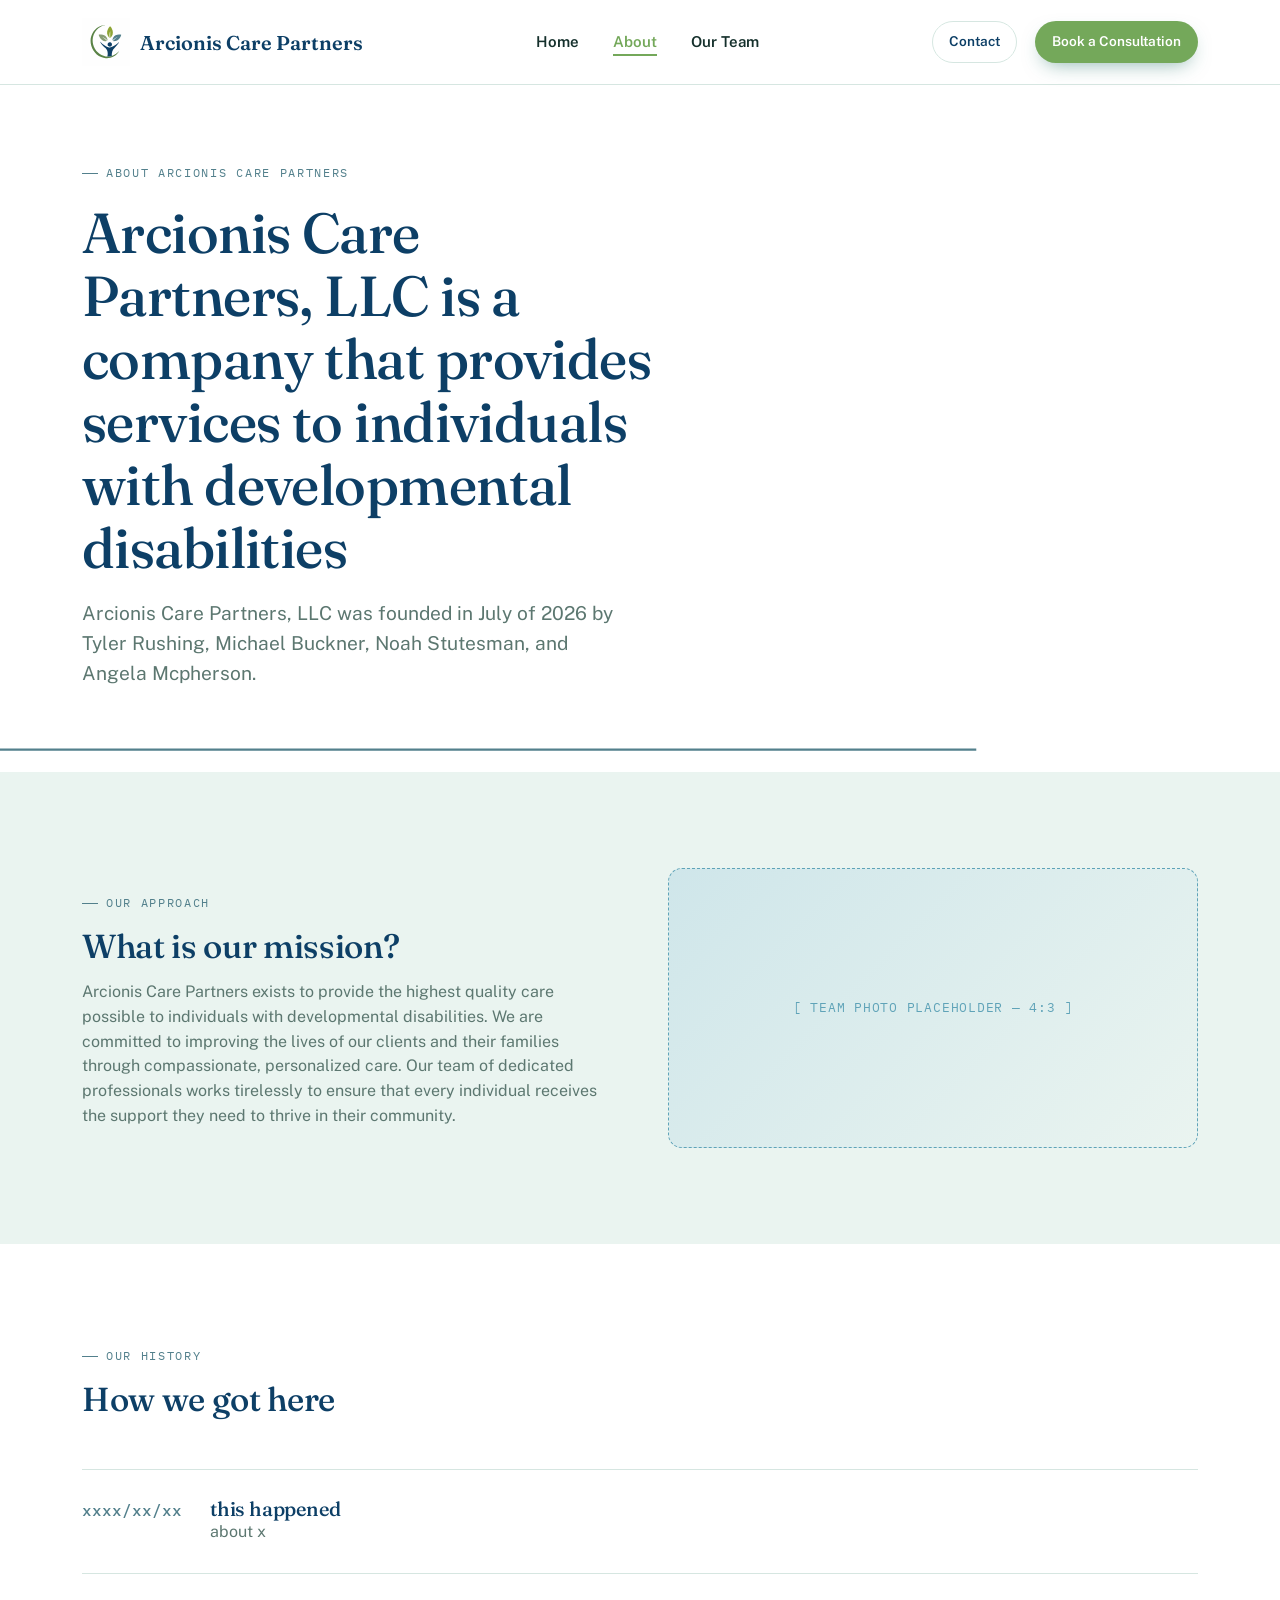
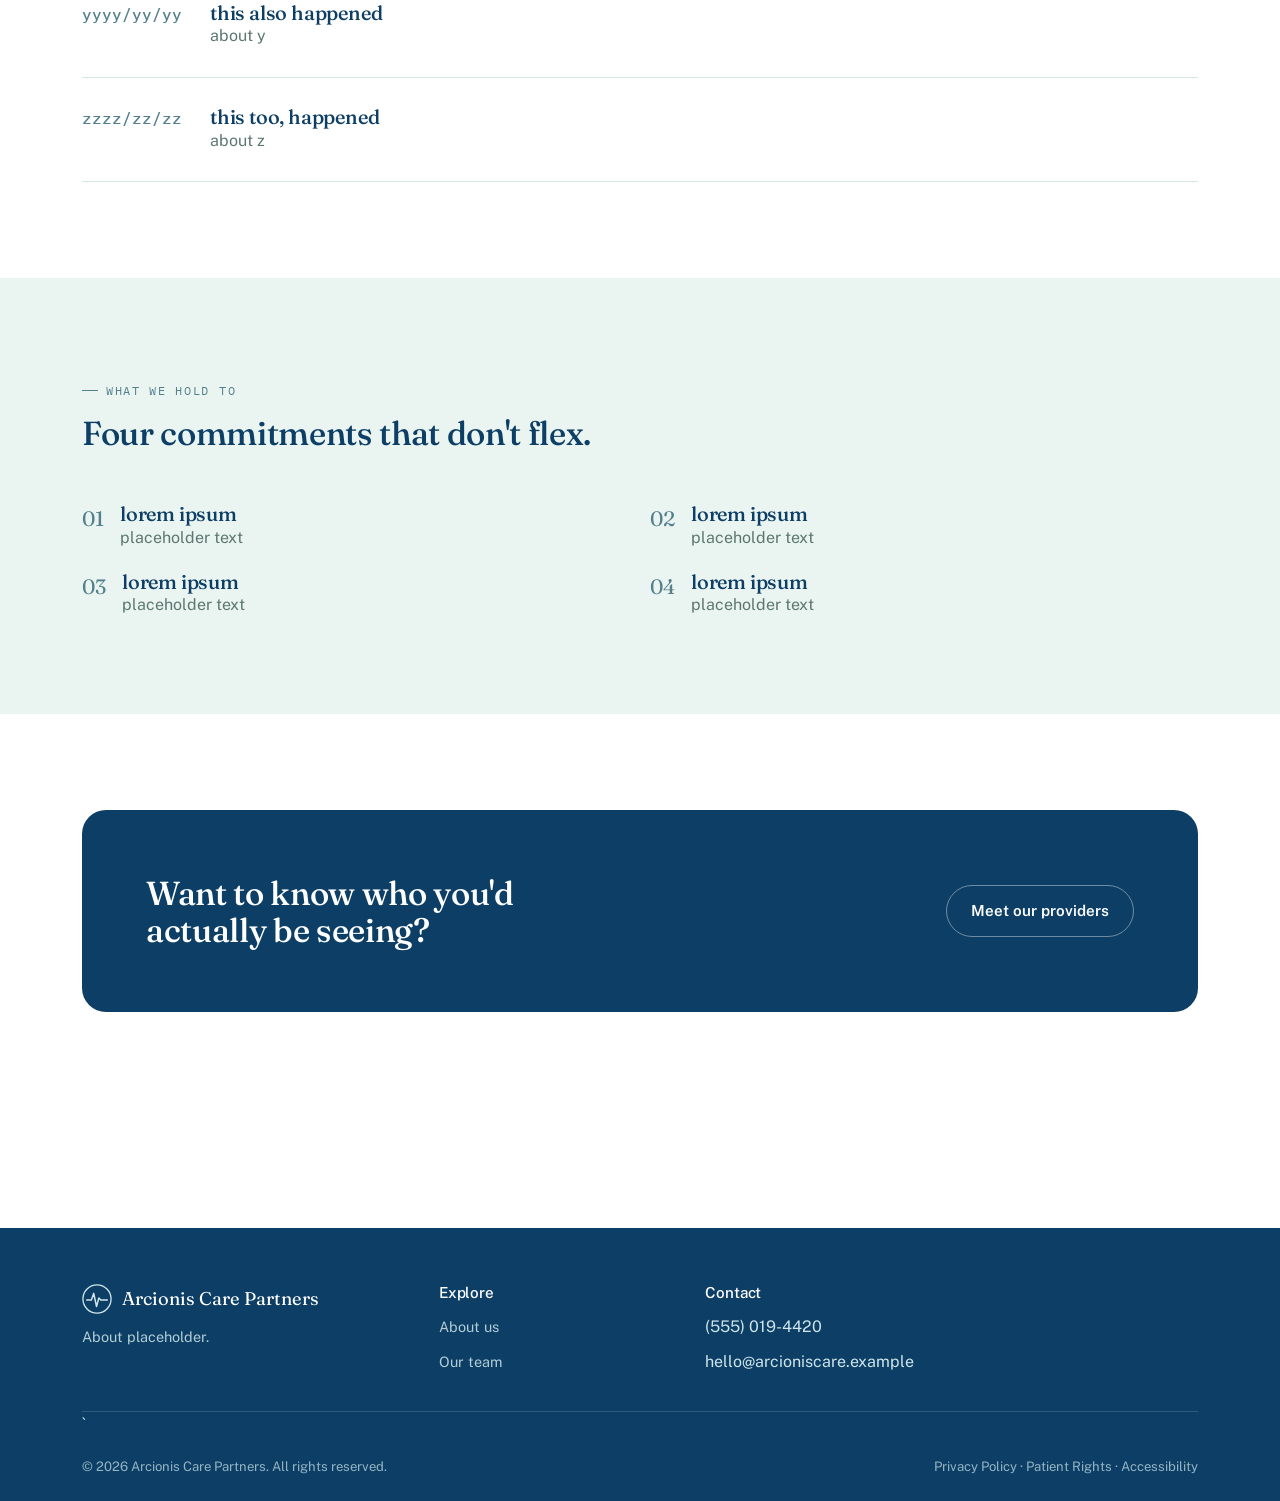
==== about.html @ fa89e750 "some changes" ====
<!DOCTYPE html>
<html lang="en">
<head>
<meta charset="UTF-8">
<meta name="viewport" content="width=device-width, initial-scale=1.0">
<title>About — Arcionis Care Partners</title>
<link rel="stylesheet" href="styles.css">
</head>
<body>

<header class="site-header">
  <nav class="nav">
    <a href="index.html" class="brand">
      <img src="logo.svg" alt="Arcionis Care Partners" class="brand-mark" style="width: 48px; height: 48px;">
      Arcionis Care Partners
    </a>
    <ul class="nav-links">
      <li><a href="index.html" >Home</a></li>
      <li><a href="about.html" class="active">About</a></li>
      <li><a href="team.html">Our Team</a></li>
    </ul>
    <div class="nav-cta">
      <a href="contact.html" class="btn btn-ghost btn-sm">Contact</a>
      <a href="contact.html" class="btn btn-primary btn-sm">Book a Consultation</a>
      <button class="nav-toggle" aria-label="Toggle menu"><span></span><span></span><span></span></button>
    </div>
  </nav>
</header>

<main>

  <!-- INTRO -->
  <section class="hero">
    <div class="wrap">
      <span class="eyebrow">About Arcionis Care Partners</span>
      <h1 style="max-width: 16ch; margin-top:18px;">Arcionis Care Partners, LLC is a company that provides services to individuals with developmental disabilities</h1>
      <p class="lede" style="margin-top:20px; font-size:1.2rem;">Arcionis Care Partners, LLC was founded in July of 2026 by Tyler Rushing, Michael Buckner, Noah Stutesman, and Angela Mcpherson.</p>
    </div>
  </section>

  <svg class="vital-divider" viewBox="0 0 1180 40" preserveAspectRatio="none">
    <path d="M0 20 H1180" fill="none" stroke="currentColor" stroke-width="2"/>
  </svg>

  

  <!-- MISSION / PHOTO -->
  <section class="section-mint">
    <div class="wrap grid-2" style="align-items:center; gap:56px;">
      <div>
        <span class="eyebrow">Our approach</span>
        <h2 style="margin-top:14px;">What is our mission?</h2>
        <p style="margin-top:16px;">Arcionis Care Partners exists to provide the highest quality care possible to individuals with developmental disabilities. We are committed to improving the lives of our clients and their families through compassionate, personalized care. Our team of dedicated professionals works tirelessly to ensure that every individual receives the support they need to thrive in their community.
</p>
      </div>
      <div class="photo-ph">[ Team photo placeholder — 4:3 ]</div>
    </div>
  </section>

  <!-- TIMELINE -->
  <section>
    <div class="wrap">
      <div class="section-head">
        <span class="eyebrow">Our history</span>
        <h2>How we got here</h2>
      </div>
      <div class="timeline">
        <div class="tl-item">
          <div class="tl-year">xxxx/xx/xx</div>
          <div>
            <h3>this happened</h3>
            <p>about x</p>
          </div>
        </div>
        <div class="tl-item">
          <div class="tl-year">yyyy/yy/yy</div>
          <div>
            <h3>this also happened</h3>
            <p>about y</p>
          </div>
        </div>
        <div class="tl-item">
          <div class="tl-year">zzzz/zz/zz</div>
          <div>
            <h3>this too, happened</h3>
            <p>about z</p>
          </div>
        </div>
      </div>
    </div>
  </section>

  <!-- VALUES -->
  <section class="section-mint">
    <div class="wrap">
      <div class="section-head">
        <span class="eyebrow">What we hold to</span>
        <h2>Four commitments that don't flex.</h2>
      </div>
      <div class="values-grid">
        <div class="value-item">
          <div class="value-mark">01</div>
          <div>
            <h3>lorem ipsum</h3>
            <p>placeholder text</p>
          </div>
        </div>
        <div class="value-item">
          <div class="value-mark">02</div>
          <div>
            <h3>lorem ipsum</h3>
            <p>placeholder text</p>
          </div>
        </div>
        <div class="value-item">
          <div class="value-mark">03</div>
          <div>
            <h3>lorem ipsum</h3>
            <p>placeholder text</p>
          </div>
        </div>
        <div class="value-item">
          <div class="value-mark">04</div>
          <div>
            <h3>lorem ipsum</h3>
            <p>placeholder text</p>
          </div>
        </div>
      </div>
    </div>
  </section>

  <!-- CTA -->
  <section>
    <div class="wrap">
      <div class="cta-band">
        <h2>Want to know who you'd actually be seeing?</h2>
        <a href="team.html" class="btn btn-ghost">Meet our providers</a>
      </div>
    </div>
  </section>

</main>

<footer class="site-footer">
  <div class="wrap">
    <div class="footer-grid">
      <div>
        <div class="footer-brand">
          <svg class="brand-mark" viewBox="0 0 32 32" fill="none">
            <circle cx="16" cy="16" r="15" stroke="#CFE6EA" stroke-width="1.4"/>
            <path d="M5 17h5l2.5-7 3 14 2.5-9 2 2h7" stroke="#CFE6EA" stroke-width="1.6" fill="none" stroke-linecap="round" stroke-linejoin="round"/>
          </svg>
          Arcionis Care Partners
        </div>
        <p>About placeholder.</p>
      </div>
      <div>
        <h4>Explore</h4>
        <ul>
          <li><a href="about.html">About us</a></li>
          <li><a href="team.html">Our team</a></li>

        </ul>
      </div>
      
      <div>
        <h4>Contact</h4>
        <ul>
          <li>(555) 019-4420</li>
          <li>hello@arcioniscare.example</li>
        </ul>
      </div>
    </div>`
    <div class="footer-bottom">
      <span>© 2026 Arcionis Care Partners. All rights reserved.</span>
      <span>Privacy Policy · Patient Rights · Accessibility</span>
    </div>
  </div>
</footer>

<script src="script.js"></script>
</body>
</html>
---- styles.css ----
/* ===========================================================
   Meridian Health — Design System
   Palette: deep teal / sea green / sky blue / mint / white
   Display: Fraunces (warm humanist serif, used sparingly)
   Body: Public Sans
   Utility: IBM Plex Mono (eyebrows, tags, data)
=========================================================== */

@import url('https://fonts.googleapis.com/css2?family=Fraunces:opsz,wght@9..144,400;9..144,500;9..144,600&family=Public+Sans:wght@400;500;600;700&family=IBM+Plex+Mono:wght@500&display=swap');

:root{
  --deep-teal: #0D3F66;
  --teal: #74A85A;
  --teal-bright: #53808C;
  --sky: #5FA3B8;
  --sky-pale: #CFE6EA;
  --mint: #EAF4F0;
  --white: #FFFFFF;
  --ink: #15302C;
  --muted: #5C7770;
  --line: #D6E6E1;

  --font-display: 'Fraunces', serif;
  --font-body: 'Public Sans', sans-serif;
  --font-mono: 'IBM Plex Mono', monospace;

  --max-width: 1180px;
  --radius: 14px;
}

*{ box-sizing: border-box; margin: 0; padding: 0; }

html{ scroll-behavior: smooth; }

body{
  font-family: var(--font-body);
  color: var(--ink);
  background: var(--white);
  line-height: 1.55;
  -webkit-font-smoothing: antialiased;
}

img{ max-width: 100%; display: block; }

a{ color: inherit; text-decoration: none; }

.wrap{
  max-width: var(--max-width);
  margin: 0 auto;
  padding: 0 32px;
}

.eyebrow{
  font-family: var(--font-mono);
  font-size: 12px;
  letter-spacing: 0.14em;
  text-transform: uppercase;
  color: var(--teal-bright);
  display: inline-flex;
  align-items: center;
  gap: 8px;
}
.eyebrow::before{
  content: "";
  width: 16px;
  height: 1px;
  background: var(--teal-bright);
}

h1, h2, h3, h4{
  font-family: var(--font-display);
  color: var(--deep-teal);
  font-weight: 500;
  line-height: 1.12;
  letter-spacing: -0.01em;
}

h1{ font-size: clamp(2.4rem, 4.4vw, 3.6rem); font-weight: 500; }
h2{ font-size: clamp(1.7rem, 2.6vw, 2.35rem); }
h3{ font-size: 1.25rem; }

p{ color: var(--muted); }

.lede{
  font-size: 1.15rem;
  color: var(--muted);
  max-width: 46ch;
}

/* ---------- Buttons ---------- */
.btn{
  display: inline-flex;
  align-items: center;
  gap: 8px;
  font-family: var(--font-body);
  font-weight: 600;
  font-size: 0.95rem;
  padding: 13px 24px;
  border-radius: 999px;
  border: 1px solid transparent;
  cursor: pointer;
  transition: transform 0.15s ease, background 0.2s ease, box-shadow 0.2s ease;
}
.btn-primary{
  background: var(--teal);
  color: var(--white);
  box-shadow: 0 8px 20px -8px rgba(31,111,100,0.55);
}
.btn-primary:hover{ background: var(--deep-teal); transform: translateY(-1px); }

.btn-ghost{
  background: transparent;
  border-color: var(--line);
  color: var(--deep-teal);
}
.btn-ghost:hover{ border-color: var(--teal); background: var(--mint); }

.btn-sm{ padding: 9px 16px; font-size: 0.85rem; }

/* ---------- Header / Nav ---------- */
.site-header{
  position: sticky;
  top: 0;
  z-index: 50;
  background: rgba(255,255,255,0.9);
  backdrop-filter: blur(10px);
  border-bottom: 1px solid var(--line);
}
.nav{
  display: flex;
  align-items: center;
  justify-content: space-between;
  padding: 18px 32px;
  max-width: var(--max-width);
  margin: 0 auto;
}
.brand{
  display: flex;
  align-items: center;
  gap: 10px;
  font-family: var(--font-display);
  font-size: 1.25rem;
  color: var(--deep-teal);
  font-weight: 600;
}
.brand-mark{ width: 30px; height: 30px; flex-shrink: 0; }

.nav-links{
  display: flex;
  align-items: center;
  gap: 34px;
  list-style: none;
}
.nav-links a{
  font-size: 0.94rem;
  font-weight: 600;
  color: var(--ink);
  position: relative;
  padding: 4px 0;
}
.nav-links a.active{ color: var(--teal); }
.nav-links a::after{
  content: "";
  position: absolute;
  left: 0; bottom: -2px;
  width: 0; height: 2px;
  background: var(--teal);
  transition: width 0.2s ease;
}
.nav-links a:hover::after, .nav-links a.active::after{ width: 100%; }

.nav-cta{ display: flex; align-items: center; gap: 18px; }

.nav-toggle{
  display: none;
  background: none;
  border: none;
  cursor: pointer;
  padding: 6px;
}
.nav-toggle span{
  display: block;
  width: 22px;
  height: 2px;
  background: var(--deep-teal);
  margin: 5px 0;
}

/* ---------- Footer ---------- */
.site-footer{
  background: var(--deep-teal);
  color: var(--sky-pale);
  padding: 56px 0 24px;
  margin-top: 120px;
}
.footer-grid{
  display: grid;
  grid-template-columns: 1.4fr 1fr 1fr 1fr;
  gap: 40px;
  padding-bottom: 36px;
  border-bottom: 1px solid rgba(255,255,255,0.14);
}
.footer-grid h4{ color: var(--white); font-size: 0.95rem; margin-bottom: 14px; font-family: var(--font-body); }
.footer-grid p, .footer-grid a{ color: var(--sky-pale); font-size: 0.9rem; opacity: 0.85; }
.footer-grid ul{ list-style: none; display: flex; flex-direction: column; gap: 10px; }
.footer-grid a:hover{ opacity: 1; text-decoration: underline; }
.footer-brand{ display: flex; align-items: center; gap: 10px; font-family: var(--font-display); color: var(--white); font-size: 1.15rem; margin-bottom: 12px; }
.footer-bottom{
  display: flex;
  justify-content: space-between;
  padding-top: 20px;
  font-size: 0.82rem;
  opacity: 0.7;
}

/* ---------- Section scaffolding ---------- */
section{ padding: 96px 0; }
.section-mint{ background: var(--mint); }
.section-head{ max-width: 640px; margin-bottom: 52px; }
.section-head h2{ margin-top: 14px; }

/* ---------- Signature: the Vital Line ---------- */
/* A pulse that resolves into a still water wave — the throughline motif */
.vital-divider{ display: block; width: 100%; height: auto; margin: 0; }
.vital-divider path{
  stroke: var(--teal-bright);
  stroke-width: 2;
  fill: none;
  stroke-dasharray: 900;
  stroke-dashoffset: 900;
  animation: draw 2.2s ease forwards;
}
@keyframes draw{ to{ stroke-dashoffset: 0; } }

/* ---------- Hero ---------- */
.hero{
  padding: 72px 0 40px;
  overflow: hidden;
}
.hero-grid{
  display: grid;
  grid-template-columns: 1.05fr 0.95fr;
  gap: 48px;
  align-items: center;
}
.hero h1{ margin: 18px 0 20px; }
.hero-cta{ display: flex; gap: 14px; margin-top: 32px; flex-wrap: wrap; }

.hero-art{
  position: relative;
  aspect-ratio: 1/1;
  border-radius: 28px;
  background: linear-gradient(160deg, var(--mint), var(--sky-pale));
  overflow: hidden;
}
.hero-art svg{ width: 100%; height: 100%; }

.chip{
  position: absolute;
  background: var(--white);
  border: 1px solid var(--line);
  border-radius: 999px;
  padding: 9px 16px;
  font-size: 0.82rem;
  font-weight: 600;
  color: var(--deep-teal);
  box-shadow: 0 10px 24px -12px rgba(11,61,58,0.28);
  display: flex;
  align-items: center;
  gap: 8px;
}
.chip .dot{ width: 7px; height: 7px; border-radius: 50%; background: var(--teal-bright); }
.chip-1{ top: 10%; left: 6%; }
.chip-2{ top: 46%; right: 4%; }
.chip-3{ bottom: 8%; left: 14%; }

/* ---------- Services / feature grid ---------- */
.grid-3{ display: grid; grid-template-columns: repeat(3, 1fr); gap: 28px; }
.grid-2{ display: grid; grid-template-columns: repeat(2, 1fr); gap: 28px; }

.card{
  background: var(--white);
  border: 1px solid var(--line);
  border-radius: var(--radius);
  padding: 32px;
  transition: box-shadow 0.2s ease, transform 0.2s ease;
}
.card:hover{ box-shadow: 0 20px 40px -24px rgba(11,61,58,0.28); transform: translateY(-3px); }
.card-icon{
  width: 44px; height: 44px;
  border-radius: 12px;
  background: var(--mint);
  display: flex; align-items: center; justify-content: center;
  margin-bottom: 18px;
}
.card h3{ margin-bottom: 8px; }
.card p{ font-size: 0.95rem; }

/* ---------- Steps (legitimate sequence: booking flow) ---------- */
.steps{ display: grid; grid-template-columns: repeat(3, 1fr); gap: 0; position: relative; }
.step{ position: relative; padding: 0 24px; }
.step-num{
  font-family: var(--font-mono);
  font-size: 0.82rem;
  color: var(--teal-bright);
  border: 1px solid var(--teal-bright);
  width: 34px; height: 34px;
  border-radius: 50%;
  display: flex; align-items: center; justify-content: center;
  margin-bottom: 18px;
}
.step-line{
  position: absolute;
  top: 17px; left: -50%;
  width: 100%;
  height: 1px;
  background: repeating-linear-gradient(to right, var(--line) 0 6px, transparent 6px 12px);
  z-index: -1;
}
.step:first-child .step-line{ display: none; }

/* ---------- Team / people cards ---------- */
.filter-bar{
  display: flex;
  gap: 10px;
  flex-wrap: wrap;
  margin-bottom: 40px;
}
.filter-btn{
  font-family: var(--font-mono);
  font-size: 0.78rem;
  letter-spacing: 0.04em;
  text-transform: uppercase;
  padding: 9px 16px;
  border-radius: 999px;
  border: 1px solid var(--line);
  background: var(--white);
  color: var(--muted);
  cursor: pointer;
  transition: all 0.15s ease;
}
.filter-btn:hover{ border-color: var(--teal-bright); color: var(--teal); }
.filter-btn.active{ background: var(--teal); border-color: var(--teal); color: var(--white); }

.team-grid{
  display: grid;
  grid-template-columns: repeat(4, 1fr);
  gap: 24px;
}
.person-card{
  background: var(--white);
  border: 1px solid var(--line);
  border-radius: var(--radius);
  overflow: hidden;
  transition: box-shadow 0.2s ease, transform 0.2s ease;
}
.person-card:hover{ box-shadow: 0 20px 40px -24px rgba(11,61,58,0.3); transform: translateY(-3px); }

.avatar-ph{
  aspect-ratio: 4/5;
  display: flex;
  align-items: center;
  justify-content: center;
  font-family: var(--font-display);
  font-size: 2.4rem;
  color: var(--white);
  position: relative;
  overflow: hidden;
}
.avatar-ph svg{ position: absolute; inset: 0; width: 100%; height: 100%; opacity: 0.5; }
.avatar-ph span{ position: relative; z-index: 1; }

.person-info{ padding: 18px 18px 22px; }
.person-info h3{ font-size: 1.02rem; margin-bottom: 2px; }
.person-role{ font-size: 0.86rem; color: var(--teal); font-weight: 600; margin-bottom: 10px; }
.person-tag{
  display: inline-block;
  font-family: var(--font-mono);
  font-size: 0.68rem;
  letter-spacing: 0.05em;
  text-transform: uppercase;
  color: var(--muted);
  background: var(--mint);
  padding: 4px 9px;
  border-radius: 6px;
}

/* ---------- Stats / values ---------- */
.stat-row{ display: flex; gap: 56px; flex-wrap: wrap; }
.stat{ min-width: 130px; }
.stat-num{ font-family: var(--font-display); font-size: 2.4rem; color: var(--deep-teal); }
.stat-label{ font-size: 0.85rem; color: var(--muted); }

.timeline{ display: flex; flex-direction: column; gap: 0; }
.tl-item{
  display: grid;
  grid-template-columns: 100px 1fr;
  gap: 28px;
  padding: 28px 0;
  border-top: 1px solid var(--line);
}
.tl-item:last-child{ border-bottom: 1px solid var(--line); }
.tl-year{ font-family: var(--font-mono); color: var(--teal-bright); font-weight: 500; }

.values-grid{ display: grid; grid-template-columns: repeat(2, 1fr); gap: 20px; }
.value-item{ display: flex; gap: 16px; }
.value-mark{
  font-family: var(--font-display);
  font-size: 1.3rem;
  color: var(--teal-bright);
  flex-shrink: 0;
}

/* ---------- Facility photo placeholder ---------- */
.photo-ph{
  border-radius: var(--radius);
  background: linear-gradient(135deg, var(--sky-pale), var(--mint));
  display: flex;
  align-items: center;
  justify-content: center;
  color: var(--sky);
  font-family: var(--font-mono);
  font-size: 0.8rem;
  letter-spacing: 0.06em;
  text-transform: uppercase;
  min-height: 280px;
  border: 1px dashed var(--sky);
}

/* ---------- CTA band ---------- */
.cta-band{
  background: var(--deep-teal);
  border-radius: 24px;
  padding: 64px;
  display: flex;
  align-items: center;
  justify-content: space-between;
  gap: 40px;
  flex-wrap: wrap;
}
.cta-band h2{ color: var(--white); max-width: 480px; }
.cta-band .btn-ghost{ border-color: rgba(255,255,255,0.4); color: var(--white); }
.cta-band .btn-ghost:hover{ background: rgba(255,255,255,0.1); }

/* ---------- Contact ---------- */
.contact-grid{ display: grid; grid-template-columns: 1fr 1fr; gap: 56px; }
.form-field{ margin-bottom: 20px; }
.form-field label{
  display: block;
  font-size: 0.85rem;
  font-weight: 600;
  color: var(--deep-teal);
  margin-bottom: 7px;
}
.form-field input, .form-field textarea{
  width: 100%;
  padding: 13px 15px;
  border: 1px solid var(--line);
  border-radius: 10px;
  font-family: var(--font-body);
  font-size: 0.95rem;
  color: var(--ink);
  background: var(--white);
  transition: border-color 0.15s ease;
}
.form-field input:focus, .form-field textarea:focus{
  outline: none;
  border-color: var(--teal-bright);
}
.location-card{
  display: flex;
  gap: 16px;
  padding: 22px 0;
  border-top: 1px solid var(--line);
}
.location-card:last-child{ border-bottom: 1px solid var(--line); }
.location-pin{
  width: 38px; height: 38px;
  border-radius: 10px;
  background: var(--mint);
  display: flex; align-items: center; justify-content: center;
  flex-shrink: 0;
}

/* ---------- Focus visibility ---------- */
a:focus-visible, button:focus-visible, input:focus-visible, textarea:focus-visible{
  outline: 2px solid var(--teal-bright);
  outline-offset: 2px;
}

/* ---------- Reduced motion ---------- */
@media (prefers-reduced-motion: reduce){
  html{ scroll-behavior: auto; }
  .vital-divider path{ animation: none; stroke-dashoffset: 0; }
  .card, .person-card, .btn{ transition: none; }
}

/* ---------- Responsive ---------- */
@media (max-width: 980px){
  .hero-grid{ grid-template-columns: 1fr; }
  .hero-art{ order: -1; max-width: 420px; margin: 0 auto; }
  .grid-3, .grid-2, .values-grid{ grid-template-columns: repeat(2, 1fr); }
  .team-grid{ grid-template-columns: repeat(3, 1fr); }
  .steps{ grid-template-columns: 1fr; gap: 32px; }
  .step-line{ display: none; }
  .footer-grid{ grid-template-columns: 1fr 1fr; }
  .contact-grid{ grid-template-columns: 1fr; }
  .cta-band{ padding: 44px 32px; }
}
@media (max-width: 680px){
  .nav-links, .nav-cta .btn-ghost{ display: none; }
  .nav-toggle{ display: block; }
  .grid-3, .grid-2, .values-grid, .team-grid{ grid-template-columns: 1fr 1fr; }
  .tl-item{ grid-template-columns: 70px 1fr; }
  section{ padding: 64px 0; }
  .footer-grid{ grid-template-columns: 1fr; }
  .footer-bottom{ flex-direction: column; gap: 8px; }
}
@media (max-width: 460px){
  .grid-3, .grid-2, .values-grid, .team-grid{ grid-template-columns: 1fr; }
  .wrap{ padding: 0 20px; }
  .cta-band{ flex-direction: column; align-items: flex-start; }
}

/* Mobile nav drawer */
.nav-links.open{
  display: flex;
  position: absolute;
  top: 100%; left: 0; right: 0;
  background: var(--white);
  flex-direction: column;
  padding: 24px 32px;
  border-bottom: 1px solid var(--line);
  gap: 20px;
}
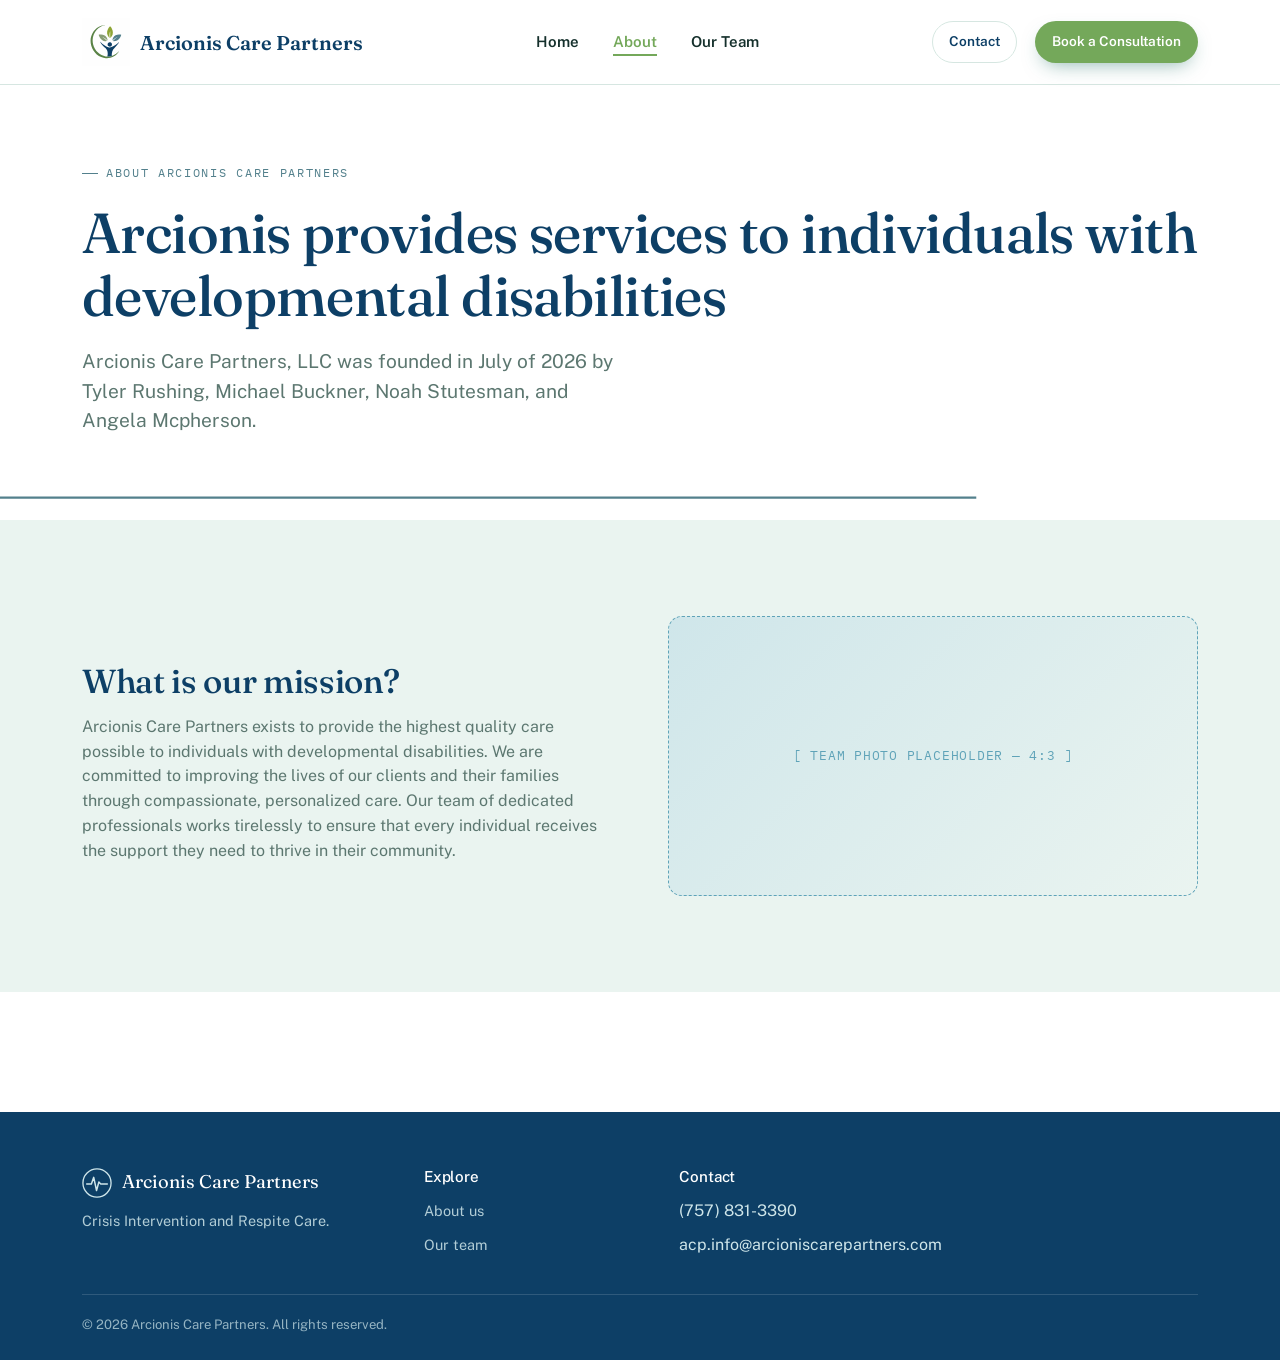
==== commit c498813f: "new changes" ====
--- a/about.html
+++ b/about.html
@@ -33,7 +33,7 @@
   <section class="hero">
     <div class="wrap">
       <span class="eyebrow">About Arcionis Care Partners</span>
-      <h1 style="max-width: 16ch; margin-top:18px;">Arcionis Care Partners, LLC is a company that provides services to individuals with developmental disabilities</h1>
+      <h1 style="margin-top:18px;">Arcionis provides services to individuals with developmental disabilities</h1>
       <p class="lede" style="margin-top:20px; font-size:1.2rem;">Arcionis Care Partners, LLC was founded in July of 2026 by Tyler Rushing, Michael Buckner, Noah Stutesman, and Angela Mcpherson.</p>
     </div>
   </section>
@@ -48,7 +48,7 @@
   <section class="section-mint">
     <div class="wrap grid-2" style="align-items:center; gap:56px;">
       <div>
-        <span class="eyebrow">Our approach</span>
+        
         <h2 style="margin-top:14px;">What is our mission?</h2>
         <p style="margin-top:16px;">Arcionis Care Partners exists to provide the highest quality care possible to individuals with developmental disabilities. We are committed to improving the lives of our clients and their families through compassionate, personalized care. Our team of dedicated professionals works tirelessly to ensure that every individual receives the support they need to thrive in their community.
 </p>
@@ -57,88 +57,10 @@
     </div>
   </section>
 
-  <!-- TIMELINE -->
-  <section>
-    <div class="wrap">
-      <div class="section-head">
-        <span class="eyebrow">Our history</span>
-        <h2>How we got here</h2>
-      </div>
-      <div class="timeline">
-        <div class="tl-item">
-          <div class="tl-year">xxxx/xx/xx</div>
-          <div>
-            <h3>this happened</h3>
-            <p>about x</p>
-          </div>
-        </div>
-        <div class="tl-item">
-          <div class="tl-year">yyyy/yy/yy</div>
-          <div>
-            <h3>this also happened</h3>
-            <p>about y</p>
-          </div>
-        </div>
-        <div class="tl-item">
-          <div class="tl-year">zzzz/zz/zz</div>
-          <div>
-            <h3>this too, happened</h3>
-            <p>about z</p>
-          </div>
-        </div>
-      </div>
-    </div>
-  </section>
 
-  <!-- VALUES -->
-  <section class="section-mint">
-    <div class="wrap">
-      <div class="section-head">
-        <span class="eyebrow">What we hold to</span>
-        <h2>Four commitments that don't flex.</h2>
-      </div>
-      <div class="values-grid">
-        <div class="value-item">
-          <div class="value-mark">01</div>
-          <div>
-            <h3>lorem ipsum</h3>
-            <p>placeholder text</p>
-          </div>
-        </div>
-        <div class="value-item">
-          <div class="value-mark">02</div>
-          <div>
-            <h3>lorem ipsum</h3>
-            <p>placeholder text</p>
-          </div>
-        </div>
-        <div class="value-item">
-          <div class="value-mark">03</div>
-          <div>
-            <h3>lorem ipsum</h3>
-            <p>placeholder text</p>
-          </div>
-        </div>
-        <div class="value-item">
-          <div class="value-mark">04</div>
-          <div>
-            <h3>lorem ipsum</h3>
-            <p>placeholder text</p>
-          </div>
-        </div>
-      </div>
-    </div>
-  </section>
 
-  <!-- CTA -->
-  <section>
-    <div class="wrap">
-      <div class="cta-band">
-        <h2>Want to know who you'd actually be seeing?</h2>
-        <a href="team.html" class="btn btn-ghost">Meet our providers</a>
-      </div>
-    </div>
-  </section>
+  
+
 
 </main>
 
@@ -153,7 +75,7 @@
           </svg>
           Arcionis Care Partners
         </div>
-        <p>About placeholder.</p>
+        <p>Crisis Intervention and Respite Care.</p>
       </div>
       <div>
         <h4>Explore</h4>
@@ -167,14 +89,14 @@
       <div>
         <h4>Contact</h4>
         <ul>
-          <li>(555) 019-4420</li>
-          <li>hello@arcioniscare.example</li>
+          <li>(757) 831-3390</li>
+          <li>acp.info@arcioniscarepartners.com</li>
         </ul>
       </div>
-    </div>`
+    </div>
     <div class="footer-bottom">
       <span>© 2026 Arcionis Care Partners. All rights reserved.</span>
-      <span>Privacy Policy · Patient Rights · Accessibility</span>
+      <span></span>
     </div>
   </div>
 </footer>
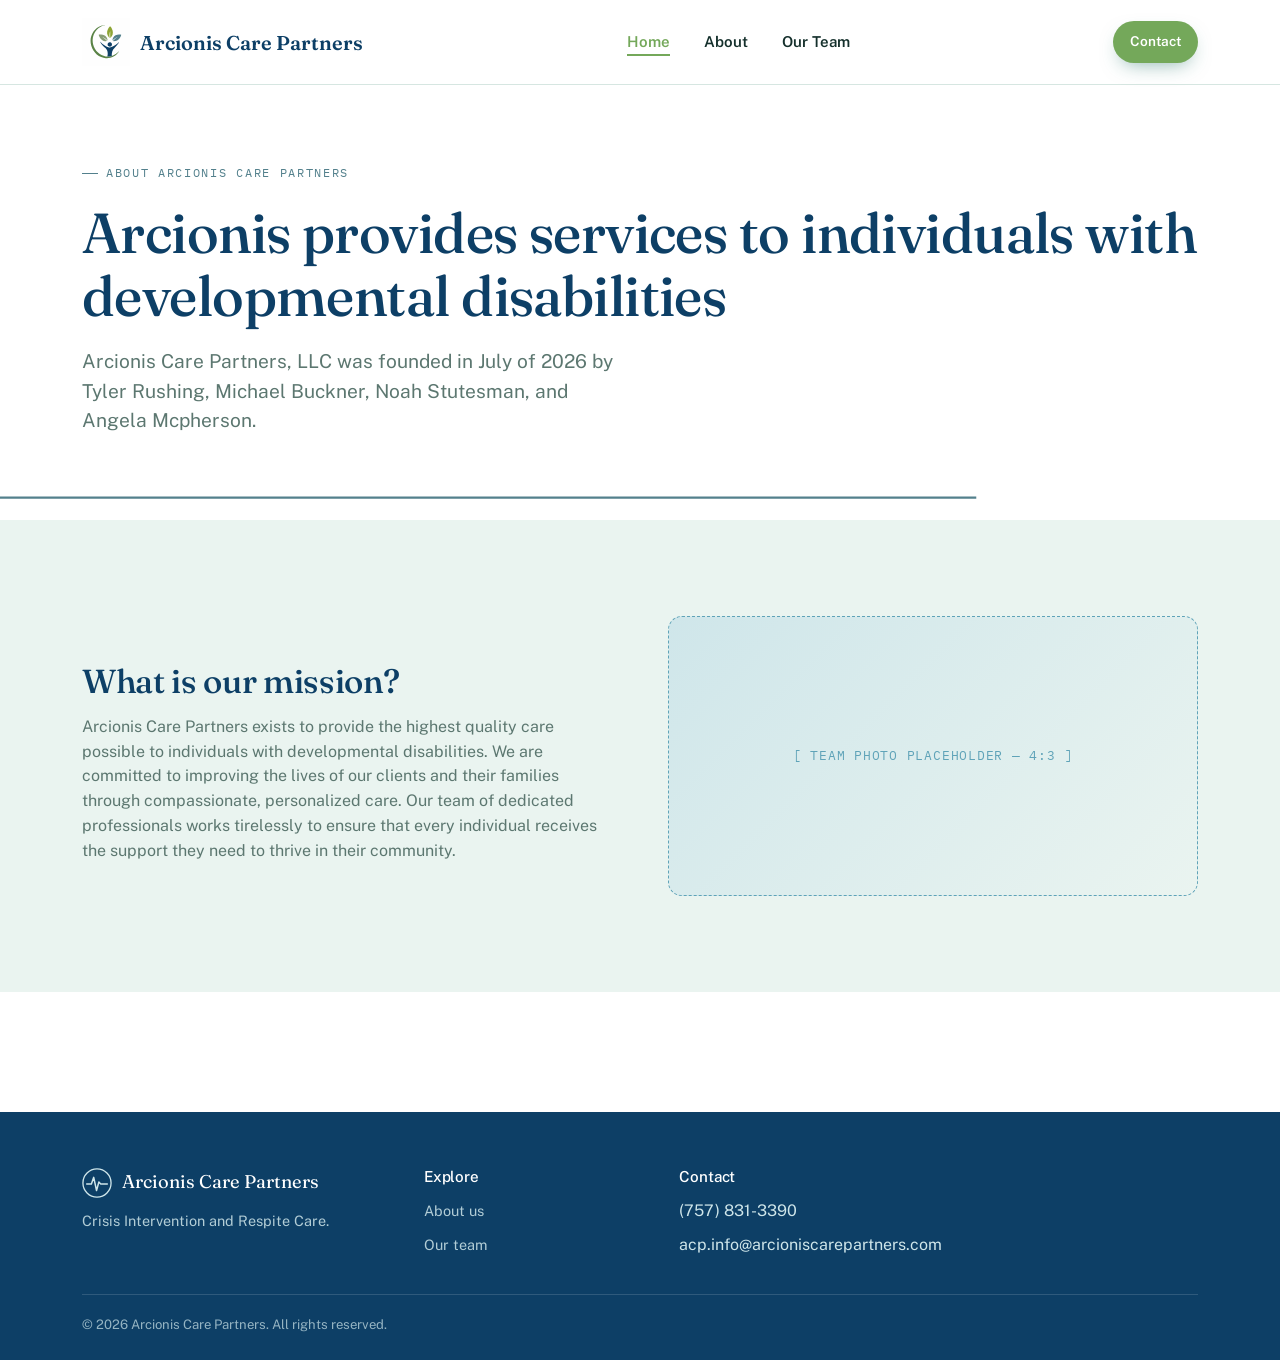
==== commit 8da885b8: "finally" ====
--- a/about.html
+++ b/about.html
@@ -15,13 +15,12 @@
       Arcionis Care Partners
     </a>
     <ul class="nav-links">
-      <li><a href="index.html" >Home</a></li>
-      <li><a href="about.html" class="active">About</a></li>
+      <li><a href="index.html" class="active">Home</a></li>
+      <li><a href="about.html">About</a></li>
       <li><a href="team.html">Our Team</a></li>
     </ul>
     <div class="nav-cta">
-      <a href="contact.html" class="btn btn-ghost btn-sm">Contact</a>
-      <a href="contact.html" class="btn btn-primary btn-sm">Book a Consultation</a>
+      <a href="contact.html" class="btn btn-primary btn-sm">Contact</a>
       <button class="nav-toggle" aria-label="Toggle menu"><span></span><span></span><span></span></button>
     </div>
   </nav>
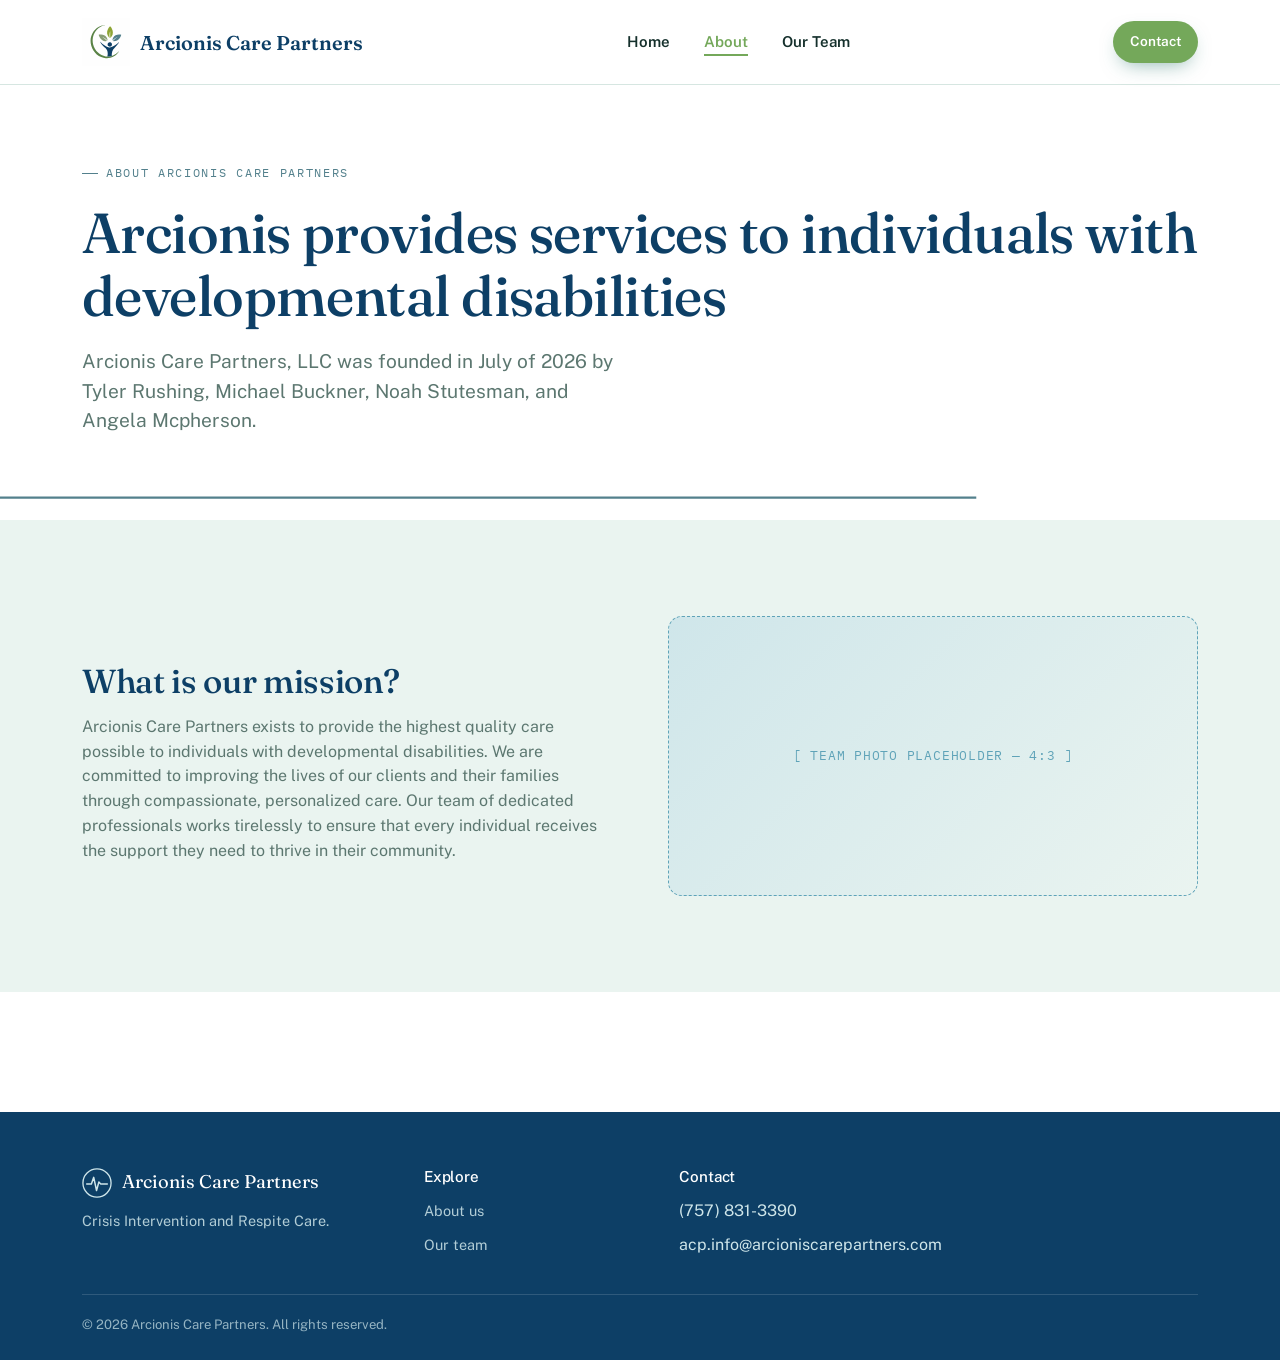
==== commit fbb34cef: "added team bios and photos, implemented form" ====
--- a/about.html
+++ b/about.html
@@ -15,8 +15,8 @@
       Arcionis Care Partners
     </a>
     <ul class="nav-links">
-      <li><a href="index.html" class="active">Home</a></li>
-      <li><a href="about.html">About</a></li>
+      <li><a href="index.html" >Home</a></li>
+      <li><a href="about.html" class="active">About</a></li>
       <li><a href="team.html">Our Team</a></li>
     </ul>
     <div class="nav-cta">
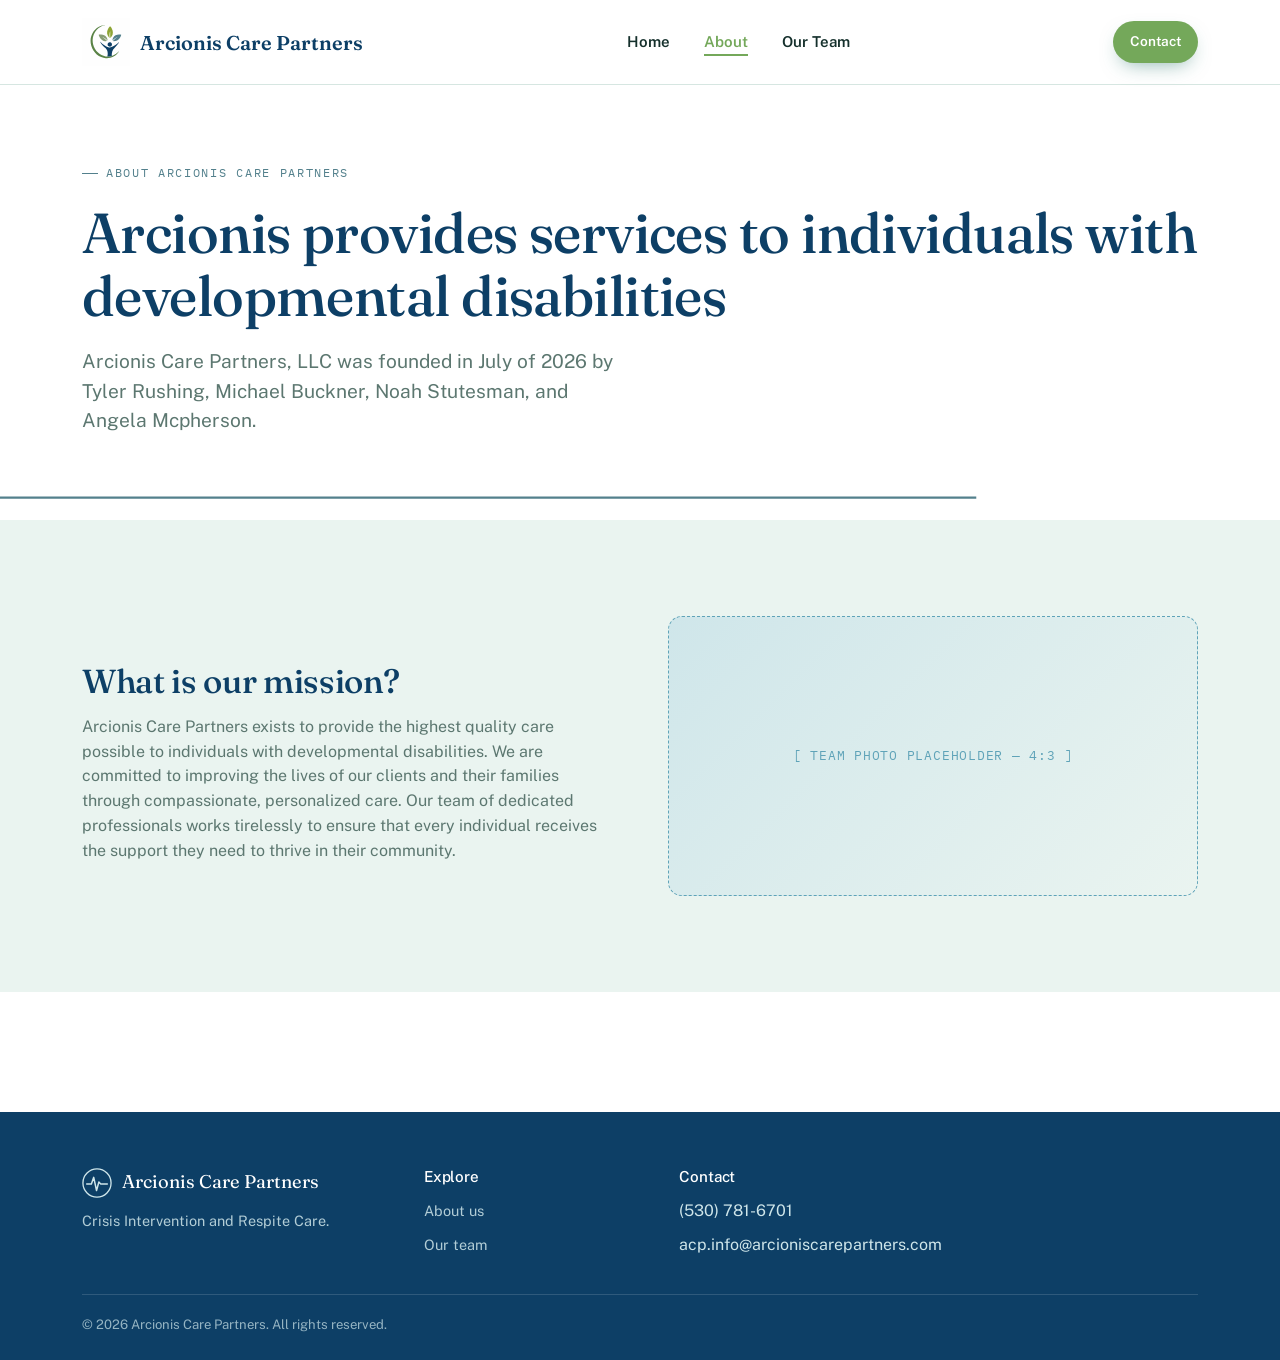
==== commit 58ec559c: "added: Updated contact information and titles on index.html, team.html, and contact.html to reflect " ====
--- a/about.html
+++ b/about.html
@@ -88,7 +88,7 @@
       <div>
         <h4>Contact</h4>
         <ul>
-          <li>(757) 831-3390</li>
+          <li>(530) 781-6701</li>
           <li>acp.info@arcioniscarepartners.com</li>
         </ul>
       </div>
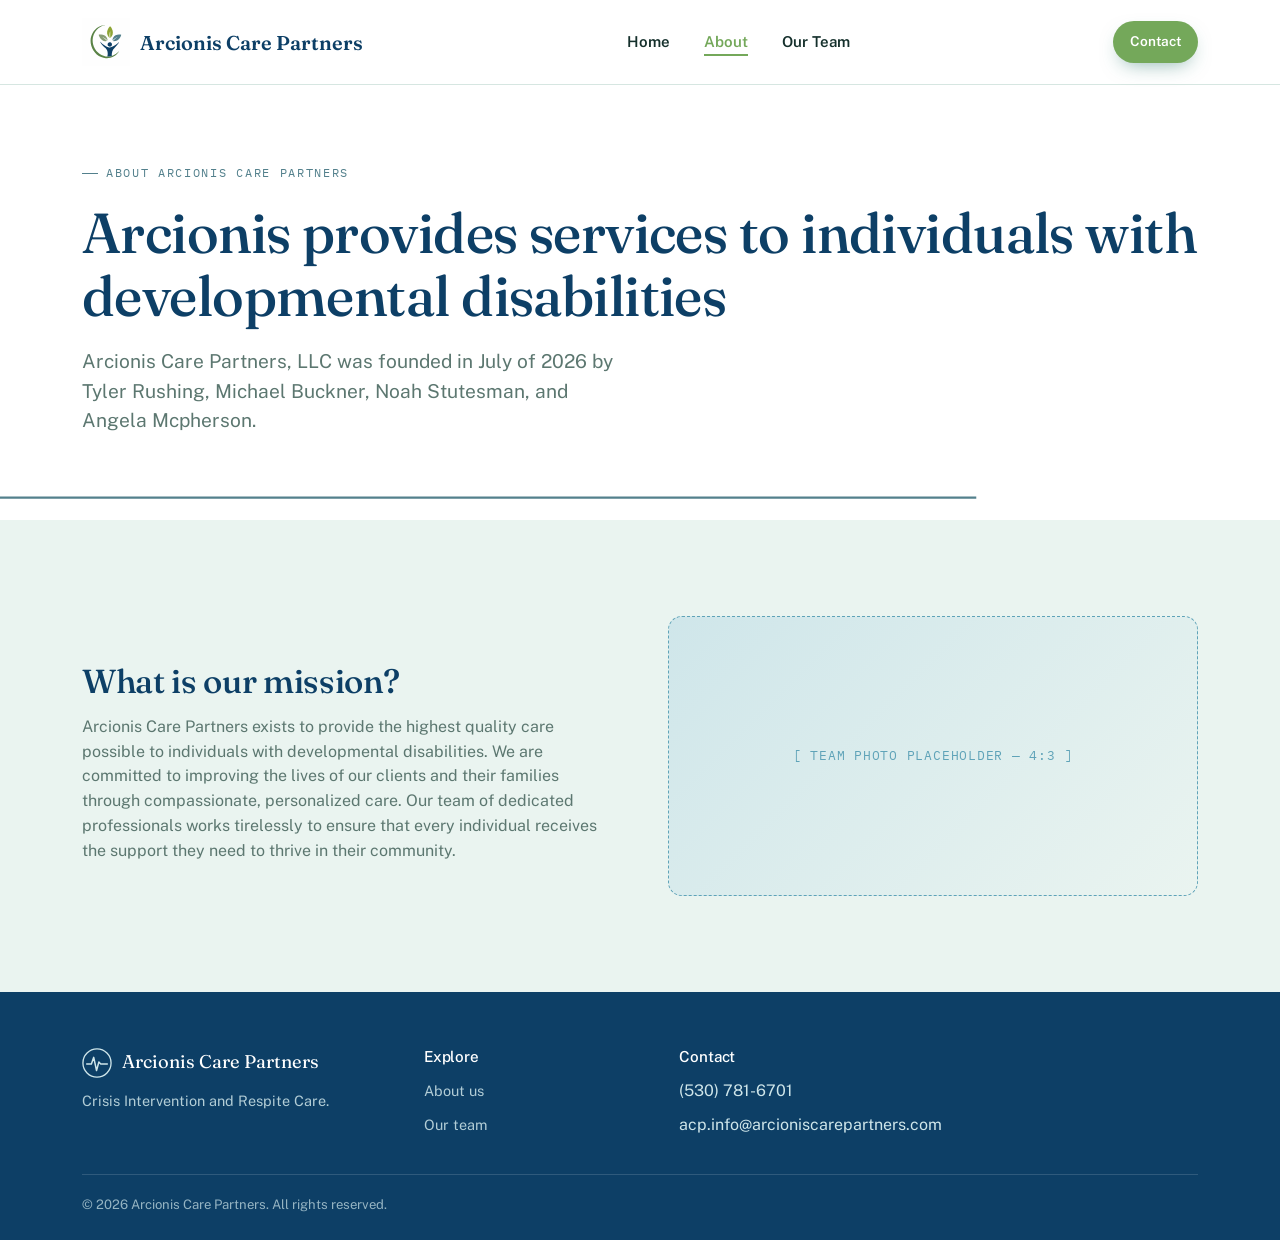
==== commit 5bc7d0b6: "added style to extend footer to bottom of page" ====
--- a/about.html
+++ b/about.html
@@ -4,9 +4,30 @@
 <meta charset="UTF-8">
 <meta name="viewport" content="width=device-width, initial-scale=1.0">
 <title>About — Arcionis Care Partners</title>
+<link rel="icon" type="image/svg+xml" href="./logo.svg?v=1">
+<link rel="shortcut icon" href="./logo.svg?v=1" type="image/svg+xml">
 <link rel="stylesheet" href="styles.css">
+<style>
+  html, body {
+    min-height: 100%;
+    height: 100%;
+  }
+  body {
+    min-height: 100vh;
+    display: flex;
+    flex-direction: column;
+    margin: 0;
+  }
+  main {
+    flex: 1;
+  }
+  .site-footer {
+    margin-top: auto;
+    width: 100%;
+  }
+</style>
 </head>
-<body>
+<body style="min-height:100vh; display:flex; flex-direction:column;">
 
 <header class="site-header">
   <nav class="nav">
@@ -26,7 +47,7 @@
   </nav>
 </header>
 
-<main>
+<main style="flex:1;">
 
   <!-- INTRO -->
   <section class="hero">
